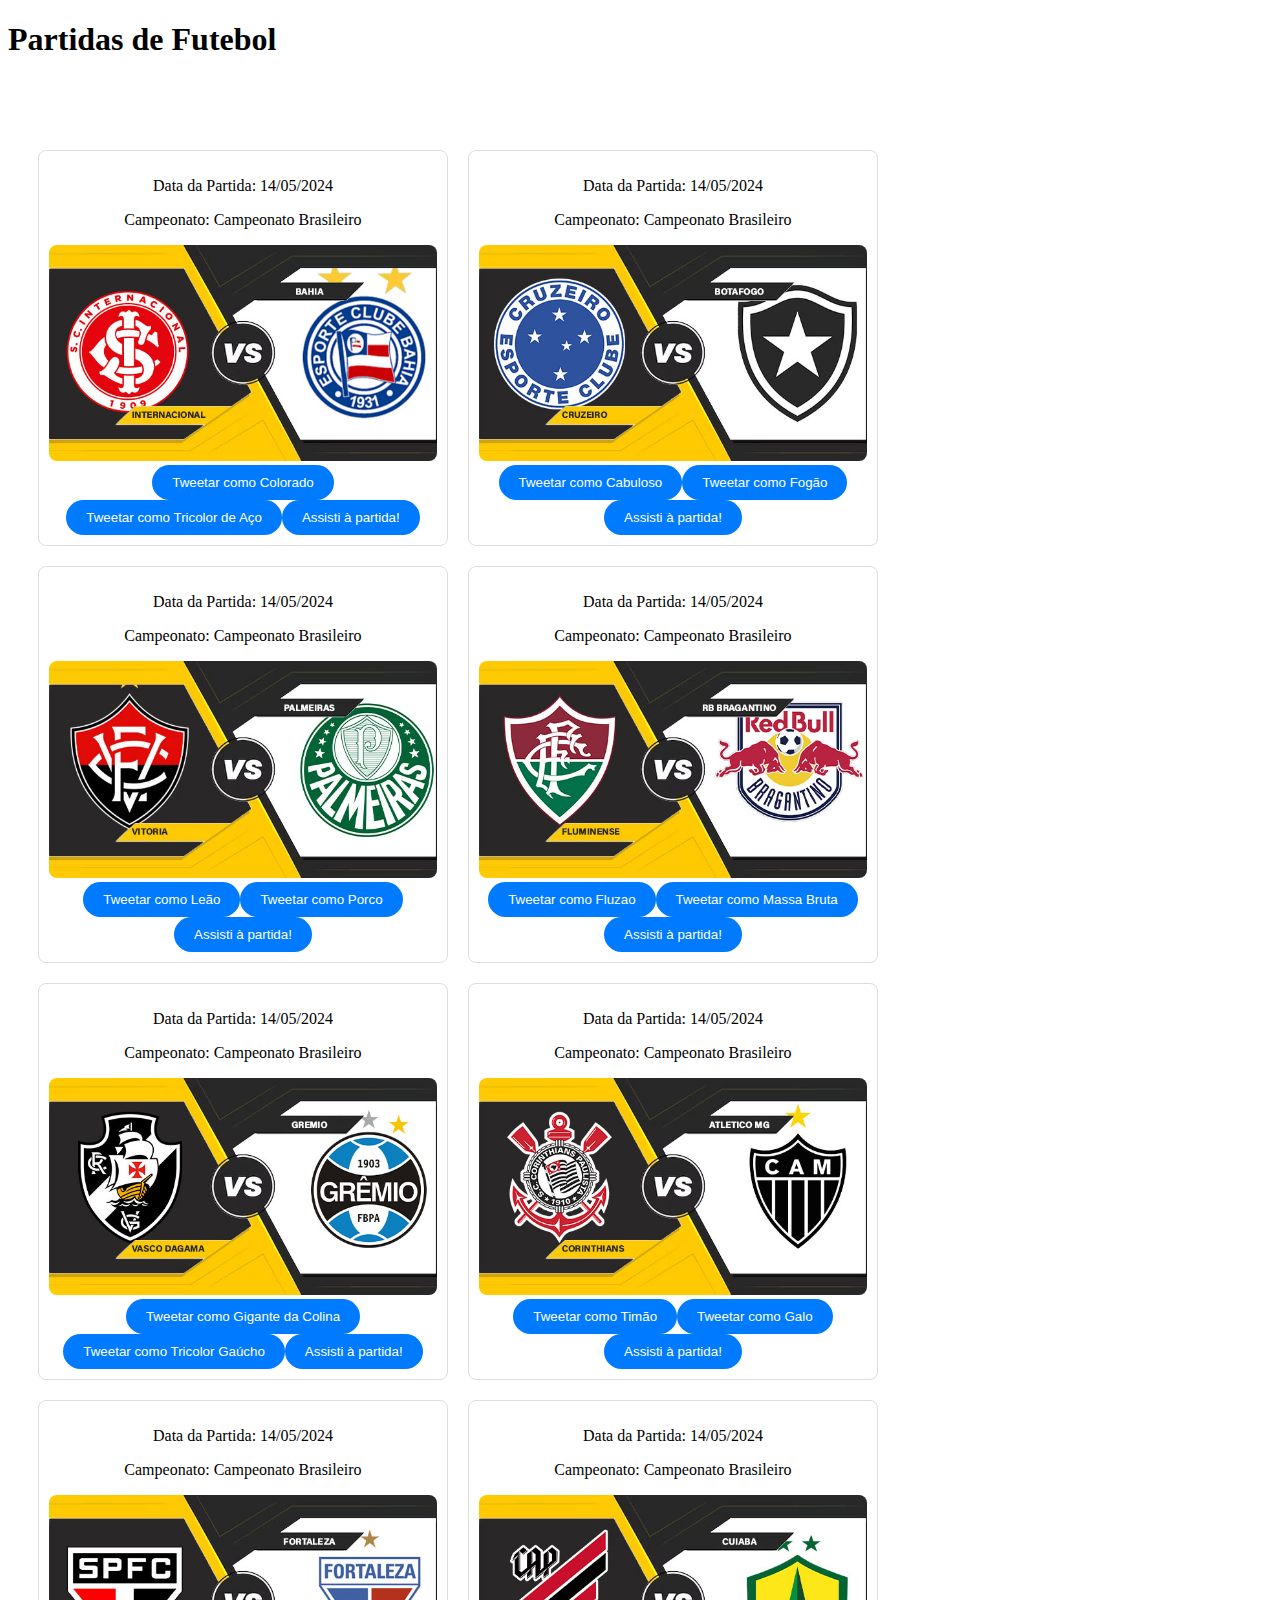
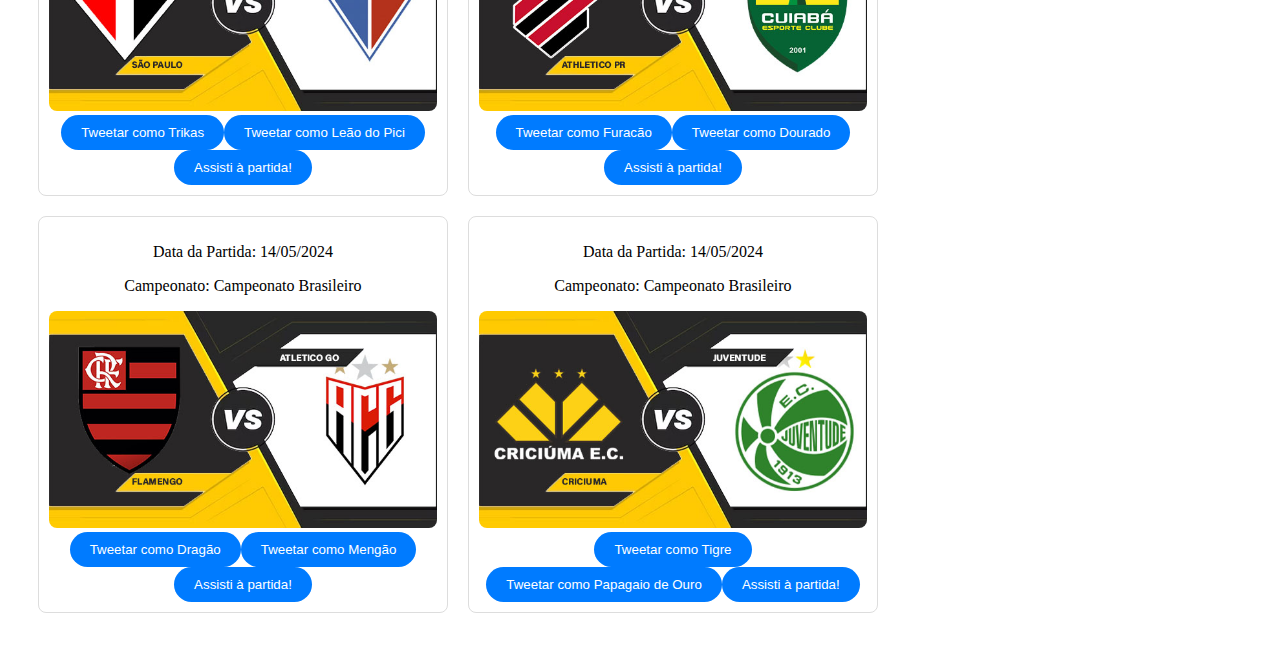
==== index.html @ 100b6f8a "Add files via upload" ====
<!DOCTYPE html>
<html lang="pt-BR">
<head>
    <meta charset="UTF-8">
    <meta name="viewport" content="width=device-width, initial-scale=1.0">
    <title>Partidas de Futebol</title>
    <link rel="stylesheet" href="styles.css">
</head>
<body>
    <h1>Partidas de Futebol</h1>

    <div class="partidas-container">
        <!-- Conteúdo das partidas aqui -->
    </div>

    <script src="script.js"></script>
</body>
</html>
---- styles.css ----
/* Estilos para telas menores */
@media only screen and (max-width: 600px) {
    .partida {
        width: 100%;
        margin: 10px 0;
    }
}

/* Estilos para telas maiores */
@media only screen and (min-width: 768px) {
    .partidas-container {
        display: flex;
        flex-wrap: wrap;
    }

    .partida {
        width: calc(33.333% - 20px);
        margin: 10px;
    }
}

/* Estilos gerais */
.partidas-container {
    padding: 20px;
}

.partida {
    padding: 10px;
    border: 1px solid #ddd;
    border-radius: 8px;
    text-align: center;
    transition: transform 0.3s ease;
}

.partida:hover {
    transform: translateY(-5px);
    box-shadow: 0 4px 8px rgba(0, 0, 0, 0.1);
}

.partida img {
    width: 100%;
    height: auto;
    border-radius: 8px;
}

.partida button {
    padding: 10px 20px;
    background-color: #007bff;
    color: #fff;
    border: none;
    border-radius: 20px;
    cursor: pointer;
    transition: background-color 0.3s ease;
}

.partida button:hover {
    background-color: #0056b3;
}
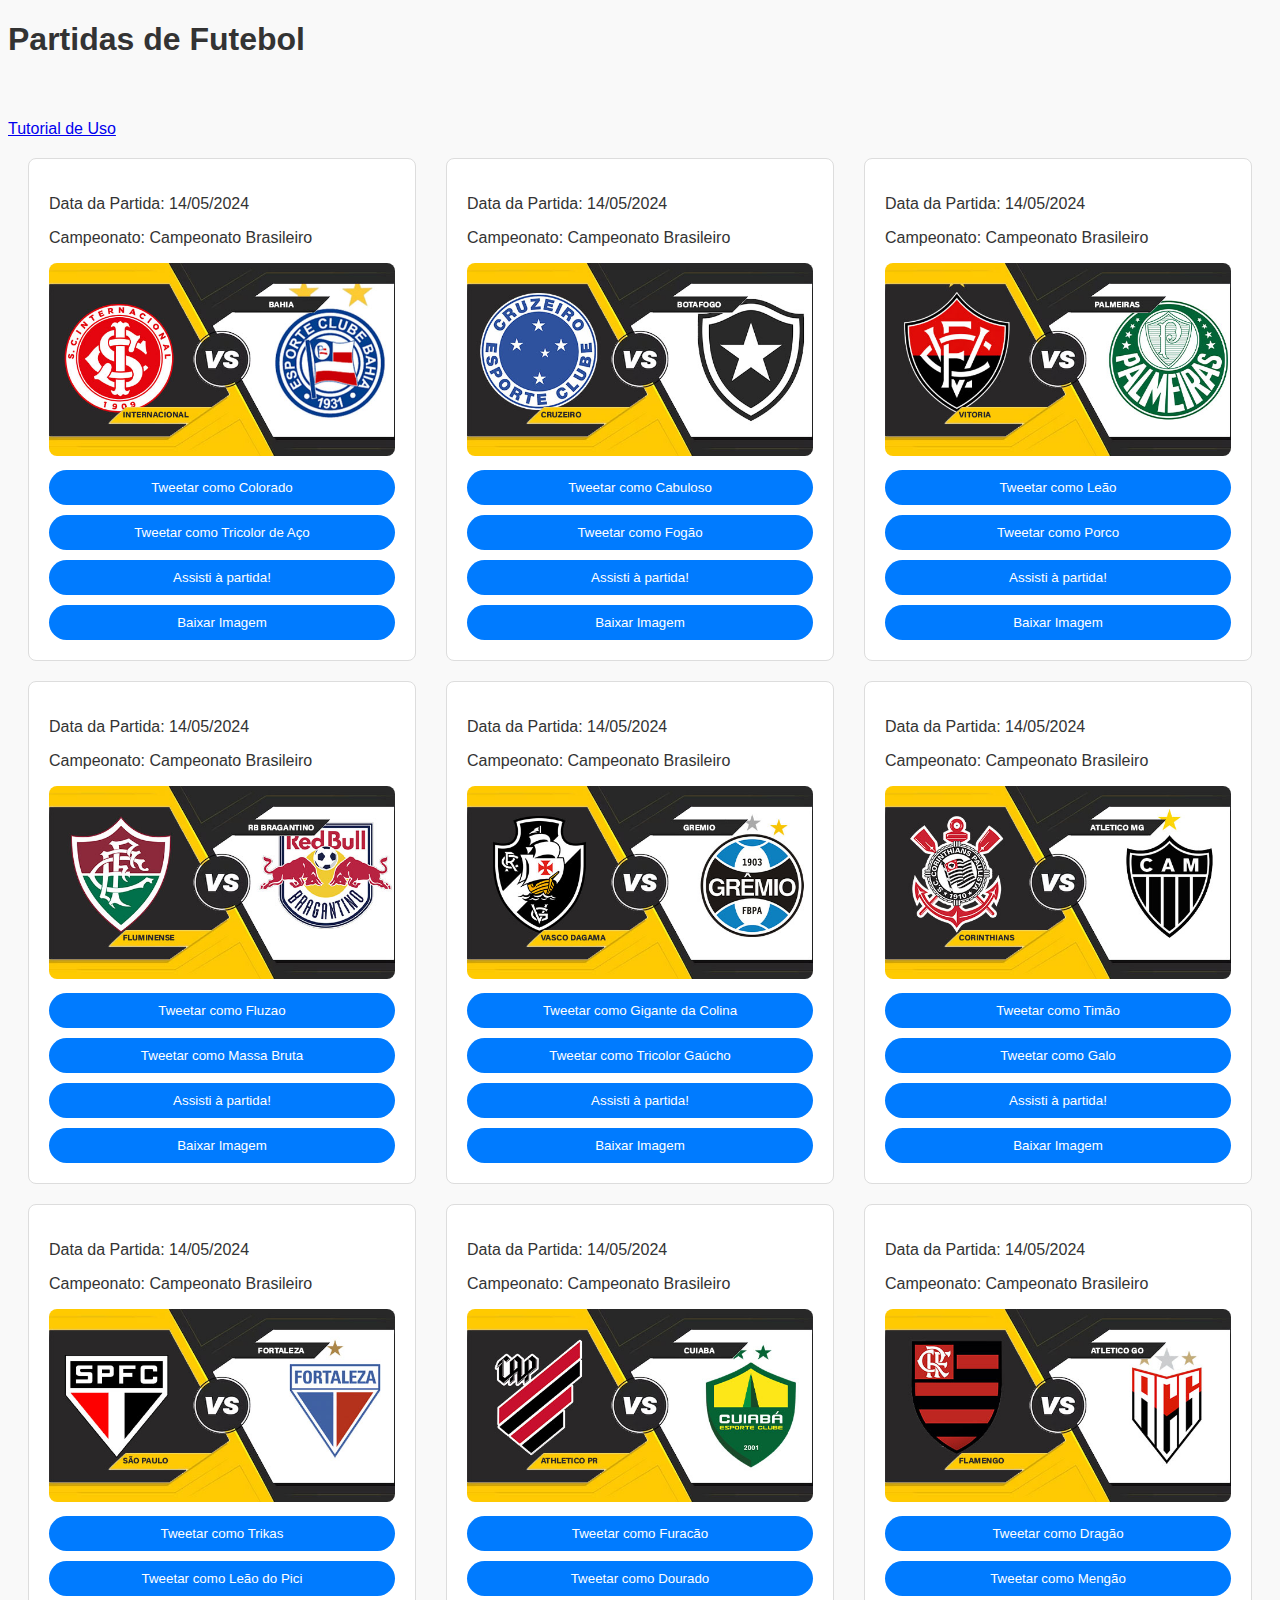
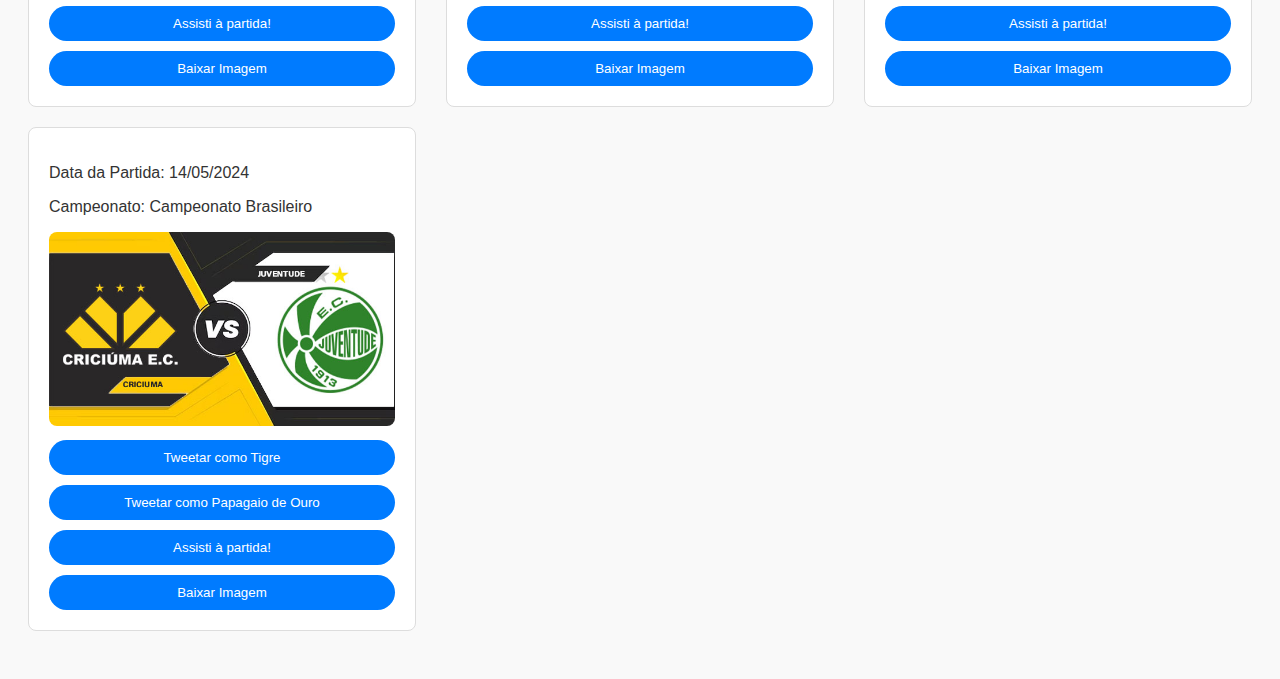
==== commit 09133b5b: "index.html" ====
--- a/index.html
+++ b/index.html
@@ -13,6 +13,9 @@
         <!-- Conteúdo das partidas aqui -->
     </div>
 
+    <!-- Link para a página de tutorial -->
+    <a href="tutorial.html">Tutorial de Uso</a>
+
     <script src="script.js"></script>
 </body>
 </html>
--- a/styles.css
+++ b/styles.css
@@ -1,35 +1,25 @@
-/* Estilos para telas menores */
-@media only screen and (max-width: 600px) {
-    .partida {
-        width: 100%;
-        margin: 10px 0;
-    }
+body {
+    font-family: Arial, sans-serif;
+    background-color: #f9f9f9;
+    color: #333;
 }
 
-/* Estilos para telas maiores */
-@media only screen and (min-width: 768px) {
-    .partidas-container {
-        display: flex;
-        flex-wrap: wrap;
-    }
-
-    .partida {
-        width: calc(33.333% - 20px);
-        margin: 10px;
-    }
-}
-
-/* Estilos gerais */
 .partidas-container {
     padding: 20px;
+    display: flex;
+    flex-wrap: wrap;
+    justify-content: space-between;
 }
 
 .partida {
-    padding: 10px;
+    width: calc(33.33% - 20px);
+    margin-bottom: 20px;
+    background-color: #fff;
     border: 1px solid #ddd;
     border-radius: 8px;
-    text-align: center;
-    transition: transform 0.3s ease;
+    padding: 20px;
+    box-sizing: border-box;
+    transition: transform 0.3s ease, box-shadow 0.3s ease;
 }
 
 .partida:hover {
@@ -39,12 +29,14 @@
 
 .partida img {
     width: 100%;
-    height: auto;
     border-radius: 8px;
 }
 
 .partida button {
-    padding: 10px 20px;
+    display: block;
+    width: 100%;
+    padding: 10px 0;
+    margin-top: 10px;
     background-color: #007bff;
     color: #fff;
     border: none;
@@ -56,3 +48,15 @@
 .partida button:hover {
     background-color: #0056b3;
 }
+
+@media (max-width: 768px) {
+    .partida {
+        width: calc(50% - 20px);
+    }
+}
+
+@media (max-width: 480px) {
+    .partida {
+        width: calc(100% - 20px);
+    }
+}
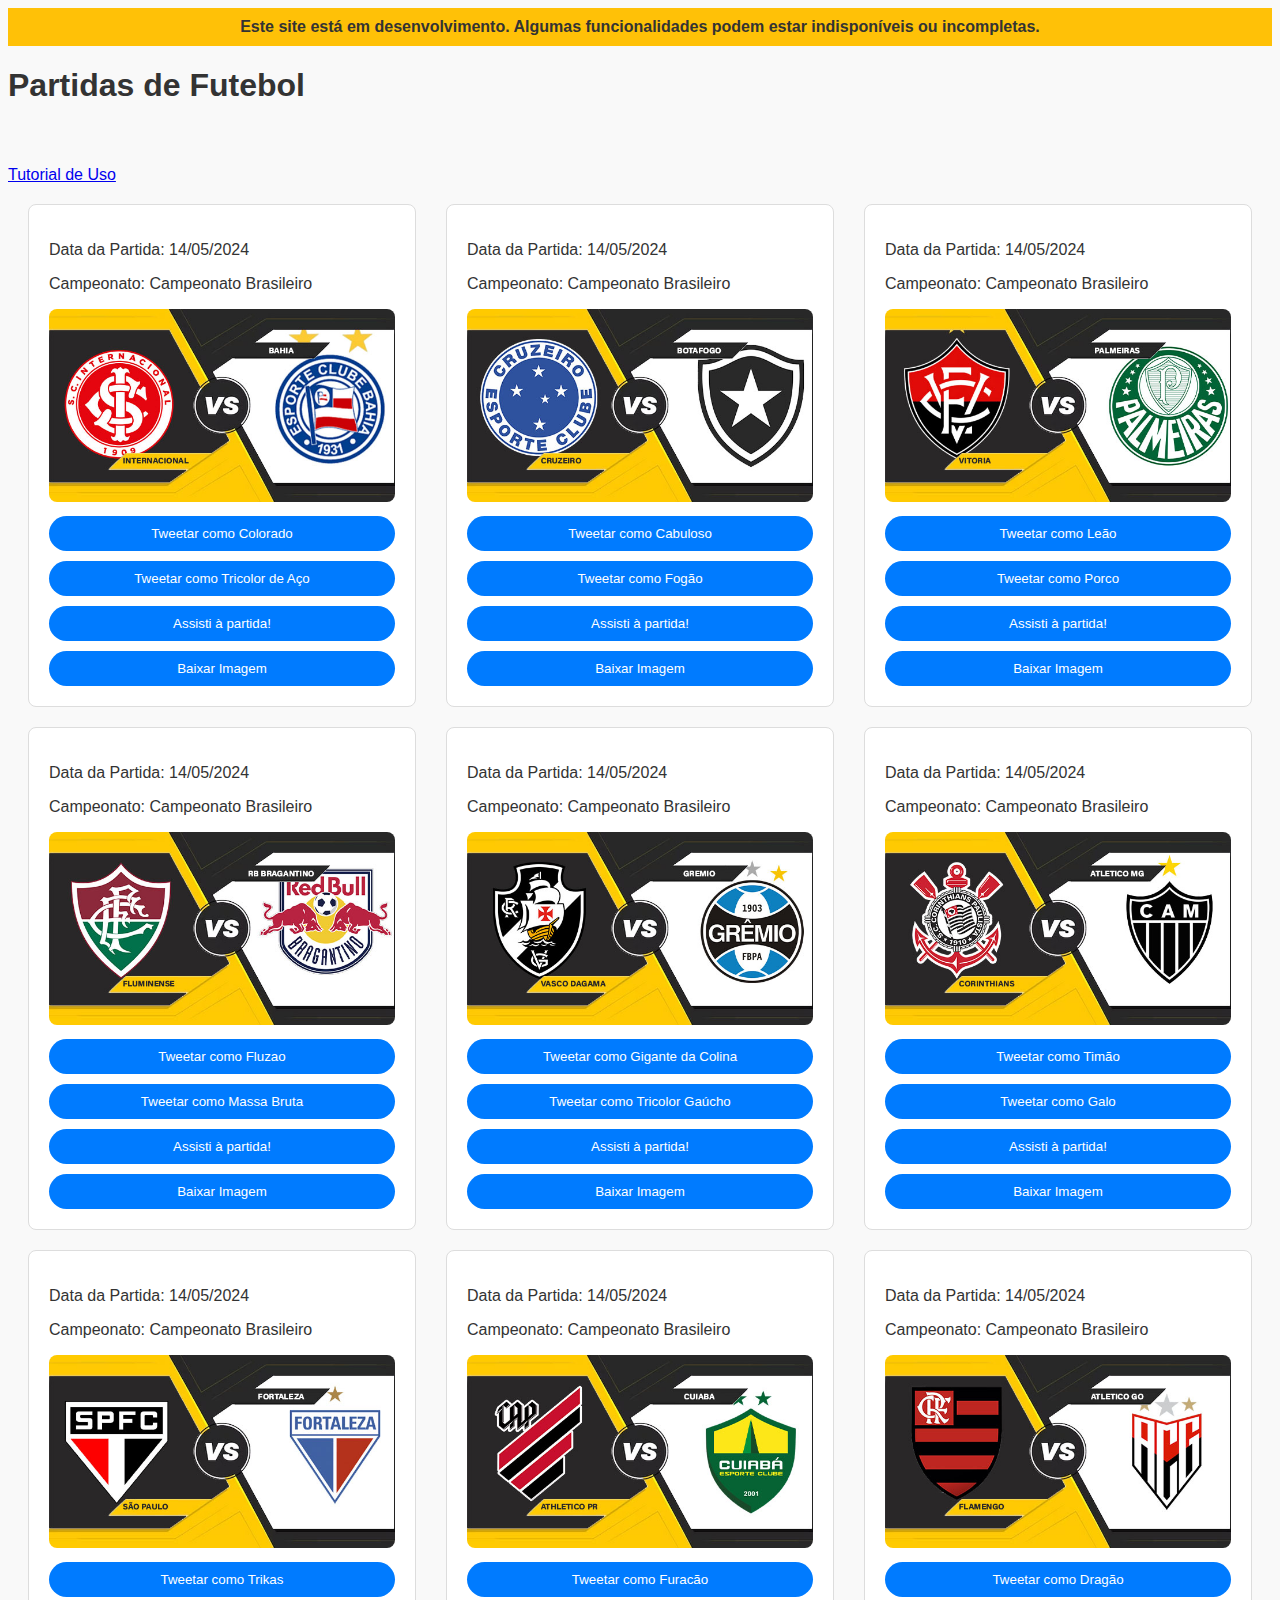
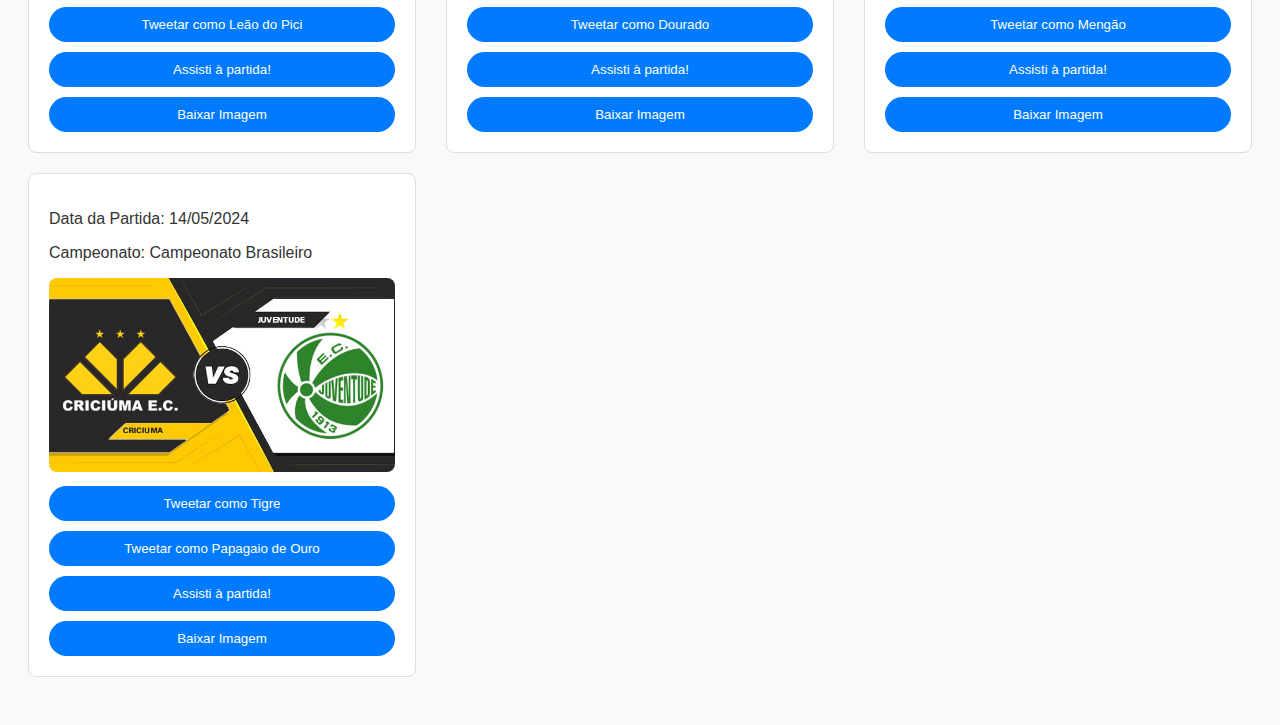
==== commit 5797d7fb: "index.html" ====
--- a/index.html
+++ b/index.html
@@ -5,8 +5,21 @@
     <meta name="viewport" content="width=device-width, initial-scale=1.0">
     <title>Partidas de Futebol</title>
     <link rel="stylesheet" href="styles.css">
+    <style>
+        .em-desenvolvimento {
+            background-color: #ffc107;
+            color: #333;
+            padding: 10px;
+            text-align: center;
+            font-weight: bold;
+        }
+    </style>
 </head>
 <body>
+    <div class="em-desenvolvimento">
+        Este site está em desenvolvimento. Algumas funcionalidades podem estar indisponíveis ou incompletas.
+    </div>
+
     <h1>Partidas de Futebol</h1>
 
     <div class="partidas-container">
